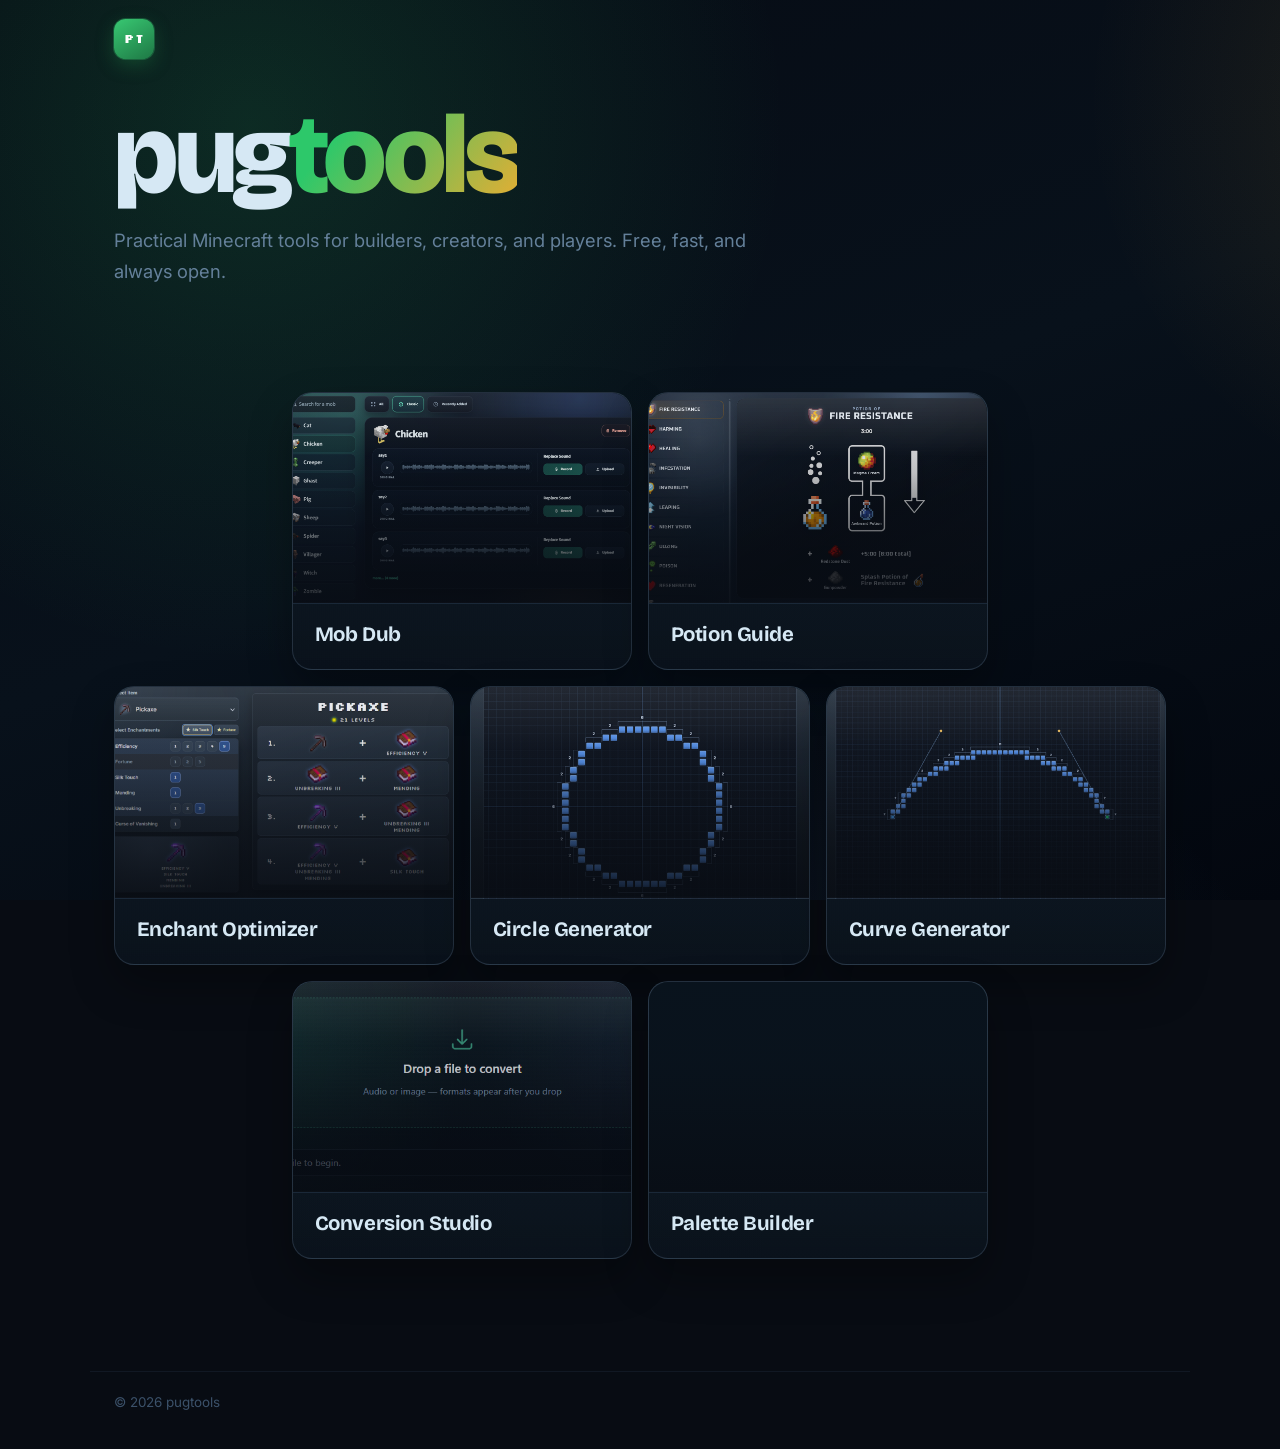
==== tools/index.html @ a8366d13 "Add initial pugtools landing page" ====
<!doctype html>
<html lang="en">
  <head>
    <meta charset="utf-8">
    <meta http-equiv="refresh" content="0; url=../">
    <meta name="viewport" content="width=device-width, initial-scale=1">
    <title>Redirecting to pugtools</title>
    <meta name="robots" content="noindex">
    <link rel="canonical" href="../">
    <script>
      window.location.replace("../");
    </script>
  </head>
  <body>
    <p>Redirecting to the <a href="../">pugtools landing page</a>.</p>
  </body>
</html>
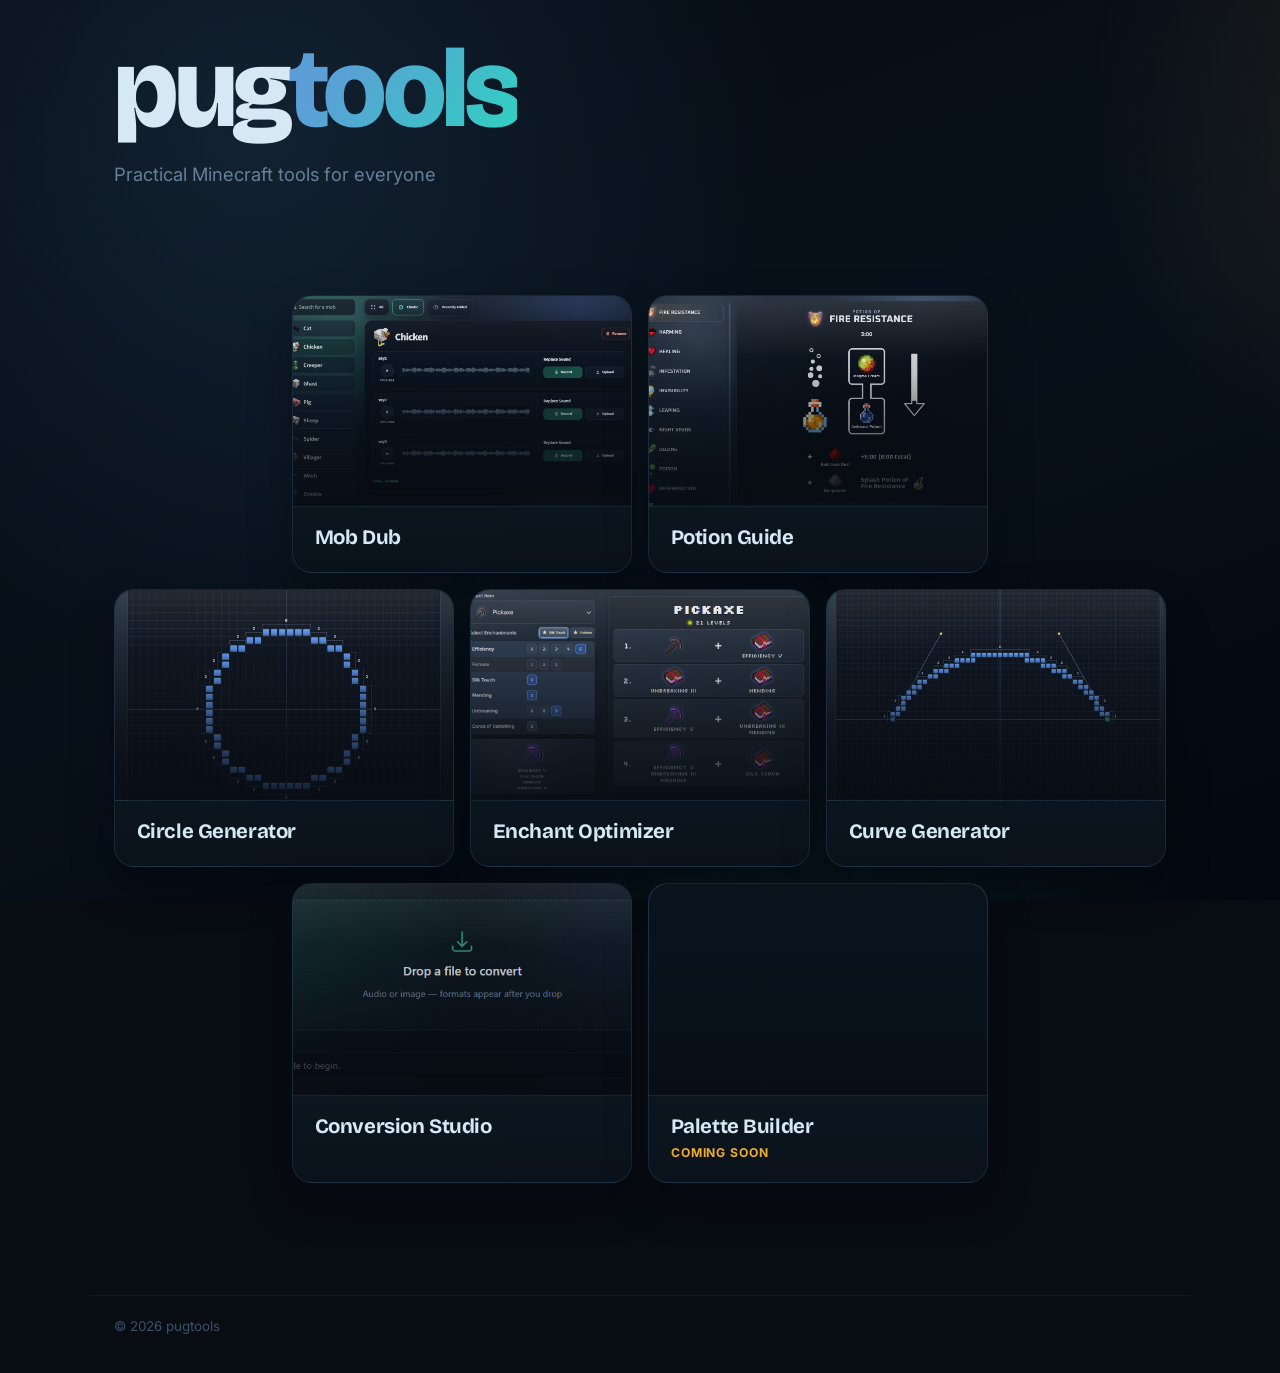
==== commit 6e038a7b: "adding favicon" ====
--- a/tools/index.html
+++ b/tools/index.html
@@ -4,6 +4,11 @@
     <meta charset="utf-8">
     <meta http-equiv="refresh" content="0; url=../">
     <meta name="viewport" content="width=device-width, initial-scale=1">
+    <link rel="icon" href="../favicon/favicon.ico" sizes="any">
+    <link rel="icon" type="image/png" sizes="32x32" href="../favicon/favicon-32x32.png">
+    <link rel="icon" type="image/png" sizes="16x16" href="../favicon/favicon-16x16.png">
+    <link rel="apple-touch-icon" sizes="180x180" href="../favicon/apple-touch-icon.png">
+    <link rel="manifest" href="../favicon/site.webmanifest">
     <title>Redirecting to pugtools</title>
     <meta name="robots" content="noindex">
     <link rel="canonical" href="../">
